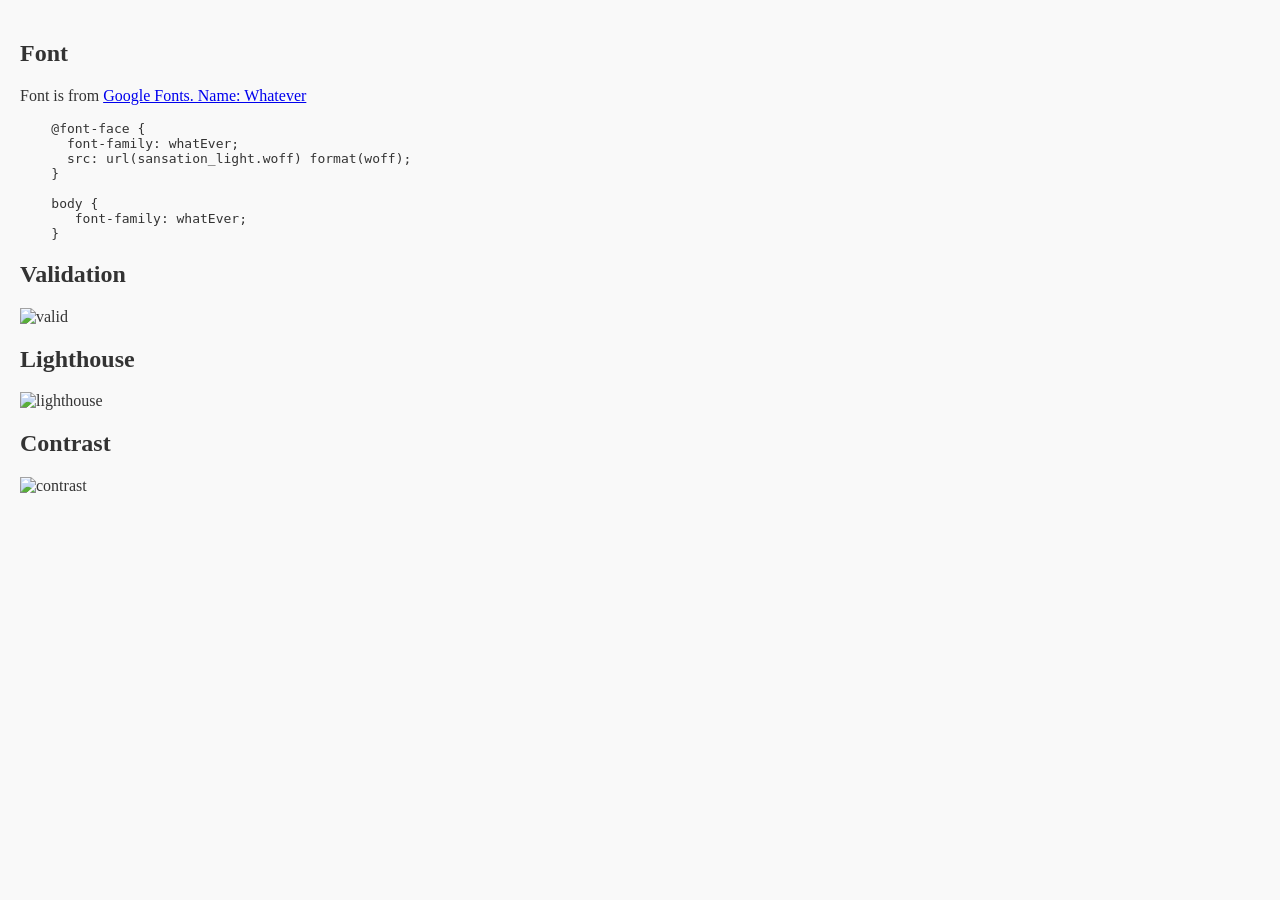
==== Web Development/html-css/contact.html @ 2b69cf48 "unsure.." ====
<!DOCTYPE html>
<html lang="en">
<head>
    <meta charset="UTF-8">
    <title>Results</title>
    <link rel="stylesheet" href="css/style.css">
</head>
<body>
<h2>Font</h2>
<p>Font is from <a href="https://fonts.google.com/specimen/Whatever">Google Fonts. Name: Whatever</a></p>
<pre>
    @font-face {
      font-family: whatEver;
      src: url(sansation_light.woff) format(woff);
    }
    
    body {
       font-family: whatEver;
    }
</pre>
<h2>Validation</h2>
<p>
    <img src="img/validator.png" alt="valid">
</p>
<h2>Lighthouse</h2>
<p>
    <img src="img/lighthouse.png" alt="lighthouse">
</p>
<h2>Contrast</h2>
<p>
    <img src="img/contrast.png" alt="contrast">
</p>

</body>
</html>
---- Web Development/html-css/css/style.css ----
* {
    box-sizing: border-box;
}

.flex-container {
    display: flex;
    gap: 10px;
}

body {
    margin: 0;
    font-family: Cambria, Cochin, Georgia, Times, 'Times New Roman', serif;
    line-height: 1,5;
    background-color: #f9f9f9;
    color: #333;
    padding: 20px;
}

.box {
    width: 200px;
    padding: 20px;
    border: 4px solid black;
    margin: 20px;
    background-color: lightblue;
}
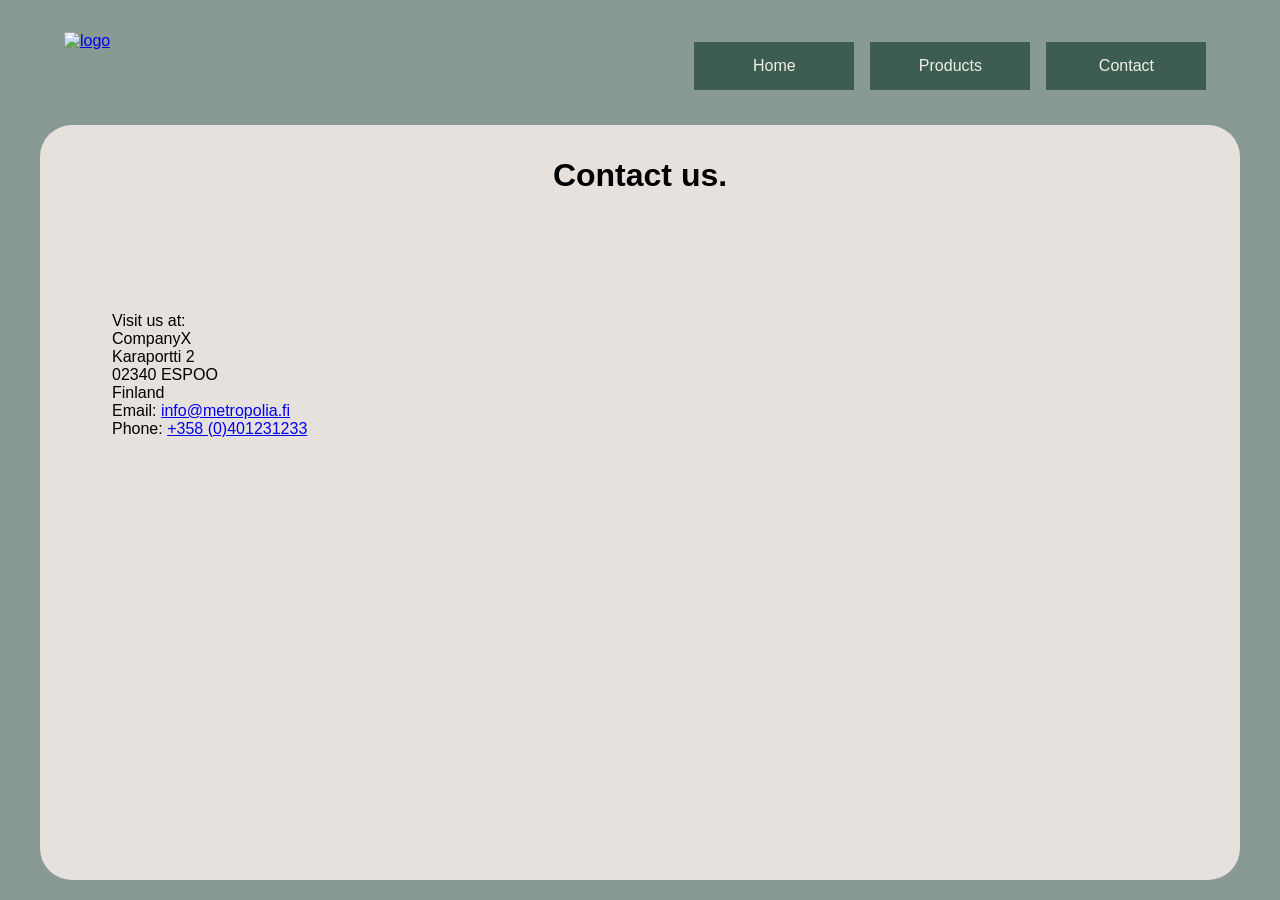
==== commit 1eeeda72: "did most all of the project" ====
--- a/Web Development/html-css/contact.html
+++ b/Web Development/html-css/contact.html
@@ -1,35 +1,45 @@
-<!DOCTYPE html>
+<!doctype html>
 <html lang="en">
-<head>
-    <meta charset="UTF-8">
-    <title>Results</title>
-    <link rel="stylesheet" href="css/style.css">
-</head>
-<body>
-<h2>Font</h2>
-<p>Font is from <a href="https://fonts.google.com/specimen/Whatever">Google Fonts. Name: Whatever</a></p>
-<pre>
-    @font-face {
-      font-family: whatEver;
-      src: url(sansation_light.woff) format(woff);
-    }
-    
-    body {
-       font-family: whatEver;
-    }
-</pre>
-<h2>Validation</h2>
-<p>
-    <img src="img/validator.png" alt="valid">
-</p>
-<h2>Lighthouse</h2>
-<p>
-    <img src="img/lighthouse.png" alt="lighthouse">
-</p>
-<h2>Contrast</h2>
-<p>
-    <img src="img/contrast.png" alt="contrast">
-</p>
-
+  <head>
+    <meta charset="UTF-8" />
+    <meta name="viewport" content="width=device-width, initial-scale=1.0" />
+    <title>Contact - Zedthyluu Inc</title>
+    <link rel="stylesheet" href="css/style.css" />
+  </head>
+  <body>
+    <embed src="header.html" width="100%" height= 100px" />
+    <div class="psudobody">
+        <h1>Contact us.</h1>
+        <main class="contact">
+        <div>
+            <p>
+            Visit us at:<br />
+            CompanyX<br />
+            Karaportti 2<br />
+            02340 ESPOO<br />
+            Finland<br />
+            Email:
+            <a
+                href="mailto:info@metropolia.fi?subject=Yhteydenotto perunoiden vuoksi"
+                >info@metropolia.fi</a
+            ><br />
+            Phone: <a href="tel:+358 (0)401231233">+358 (0)401231233</a><br />
+            </p>
+        </div>
+        <div style="width: 100%">
+            <iframe
+            width="90%"
+            height="500"
+            frameborder="0"
+            scrolling="no"
+            marginheight="0"
+            marginwidth="0"
+            style="border: 0"
+            allowfullscreen
+            src="https://www.google.com/maps/embed/v1/place?key=AIzaSyBVizdQeh3udy11xDc5Ao2YStR2gLc-rfc&amp;q=karamalmi&amp;maptype=roadmap&amp;zoom=14"
+            ></iframe>
+        </div>
+        </main>
+    </div>
 </body>
 </html>
--- a/Web Development/html-css/css/style.css
+++ b/Web Development/html-css/css/style.css
@@ -1,25 +1,104 @@
 * {
     box-sizing: border-box;
+    font-family: 'Segoe UI', Tahoma, Geneva, Verdana, sans-serif;
+}
+body {
+    margin: 0;
+    line-height: 1,5;
+    border-radius: 2rem;
+}
+.psudobody {
+    background-color: #e7e1de;
+    border-radius: 2rem;
+}
+html {
+    font-size: 16px;
+    background-color:#899a95;
+    margin: auto;
+    padding: 1rem;
+}
+header {
+    display: flex;
+    justify-content: space-between;
+    background-color:#899a95;
+    margin: 0rem 2rem;
+}
+ul {
+    display: flex;
+    gap: 1rem;
+    list-style-type: none;
+    justify-content: space-evenly;
+    padding: 0.6rem;
+    margin: 0;
+    color: initial;
+}
+li {
+  list-style-type: none;
+}
+main img {
+    border-radius: 4rem;
+    padding: 2rem;
+    max-width: 60rem;
+}
+header img {
+    width: 4rem;
+}
+products img {
+    width: 200px;
+    height: 250px;
+    object-fit: cover;
+    border-radius: 1rem;
+}
+main {
+    display: flex;
+}
+h1 {
+    text-align: center;
+    padding: 2rem 0rem 0rem;
+}
+p {
+    margin: 1rem;
+}
+div {
+    margin: -1rem 1.5rem;
 }
 
-.flex-container {
-    display: flex;
-    gap: 10px;
+products {
+    flex-direction: column;
+    width: 100%;
+    min-width: 0;
+    display: grid;
+    grid-template-columns: auto auto auto;
+    padding: 2rem 6rem;
+    
 }
-
-body {
+products div {
+    background-color:#58706063;
+    padding: 2rem;
+    text-align: center;
+    border-radius: 1rem;
+}
+.banner {
+    width: 100%;
     margin: 0;
-    font-family: Cambria, Cochin, Georgia, Times, 'Times New Roman', serif;
-    line-height: 1,5;
-    background-color: #f9f9f9;
-    color: #333;
-    padding: 20px;
+    max-height: 15rem;
+    object-fit: cover;
 }
-
-.box {
-    width: 200px;
-    padding: 20px;
-    border: 4px solid black;
-    margin: 20px;
-    background-color: lightblue;
+main.contact {
+  display: grid;
+  grid-template-columns: 1.5fr 1fr;
+  padding: 6rem 2rem;
+}
+li a {
+    background-color: rgb(61, 93, 81);
+    color: rgb(241, 239, 235);
+    width: 10rem;
+    display: block;
+    text-align: center;
+    line-height: 3rem;
+    text-decoration: none;
+}
+li a:hover{
+    background-color: #448569;
+    text-decoration: none;
 }
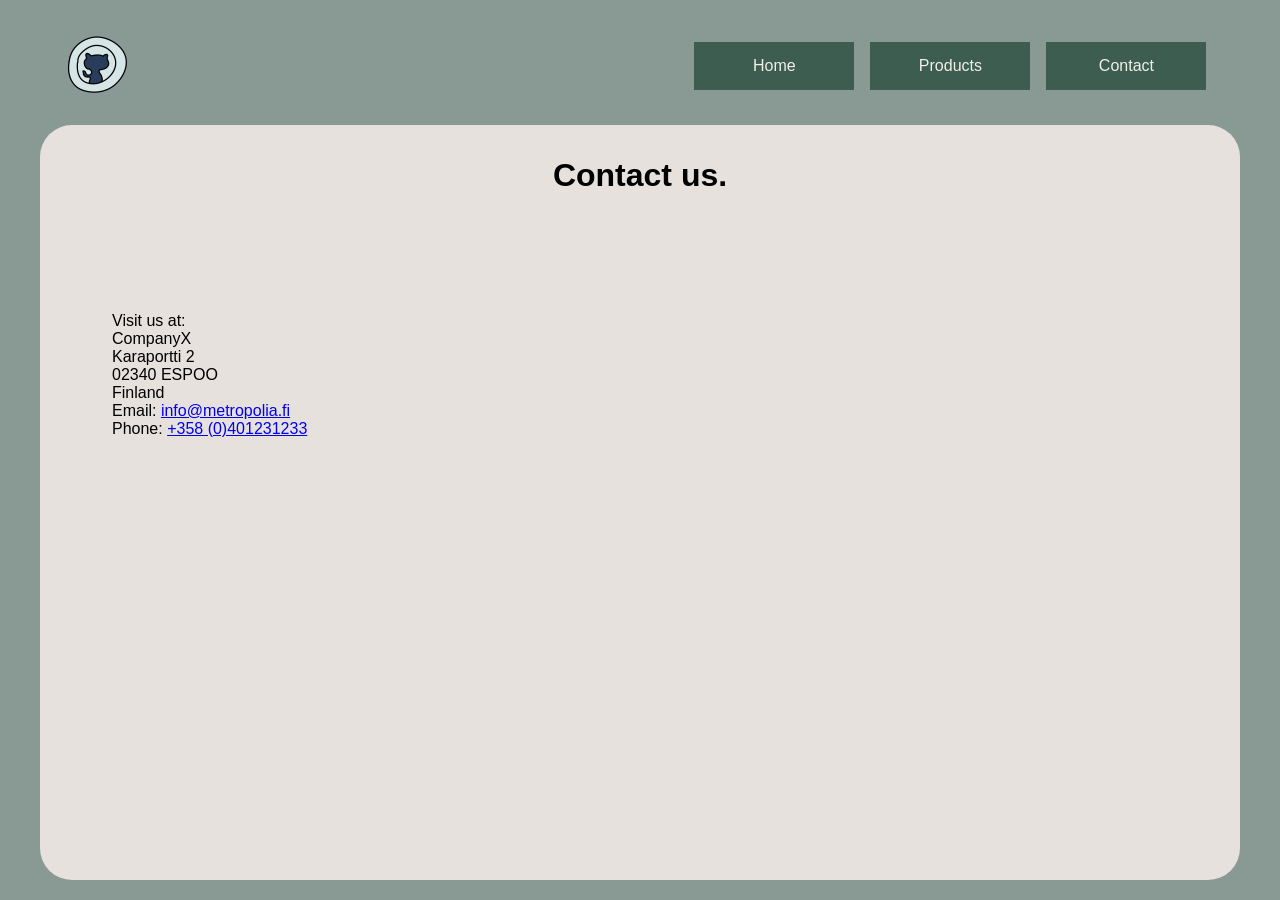
==== commit 4a9d4de3: "finished in lecture assignent enough for me lol" ====
--- a/Web Development/html-css/contact.html
+++ b/Web Development/html-css/contact.html
@@ -7,7 +7,7 @@
     <link rel="stylesheet" href="css/style.css" />
   </head>
   <body>
-    <embed src="header.html" width="100%" height= 100px" />
+    <embed src="header.html"/>
     <div class="psudobody">
         <h1>Contact us.</h1>
         <main class="contact">
--- a/Web Development/html-css/css/style.css
+++ b/Web Development/html-css/css/style.css
@@ -35,22 +35,28 @@
 li {
   list-style-type: none;
 }
-main img {
+.main {
+    padding: 2rem;
+    width: 500rem;
+    height: 40rem;
+    object-fit: cover;
     border-radius: 4rem;
-    padding: 2rem;
-    max-width: 60rem;
 }
 header img {
     width: 4rem;
 }
 products img {
-    width: 200px;
-    height: 250px;
+    width: 16rem;
+    height: 16rem;
     object-fit: cover;
     border-radius: 1rem;
 }
 main {
     display: flex;
+}
+embed {
+    width: 100%;
+    height: 100px;
 }
 h1 {
     text-align: center;
@@ -62,6 +68,10 @@
 div {
     margin: -1rem 1.5rem;
 }
+figcaption {
+    color: #812522df;
+    font-size: small;
+}
 
 products {
     flex-direction: column;
@@ -69,7 +79,7 @@
     min-width: 0;
     display: grid;
     grid-template-columns: auto auto auto;
-    padding: 2rem 6rem;
+    padding: 3rem 6rem;
     
 }
 products div {
